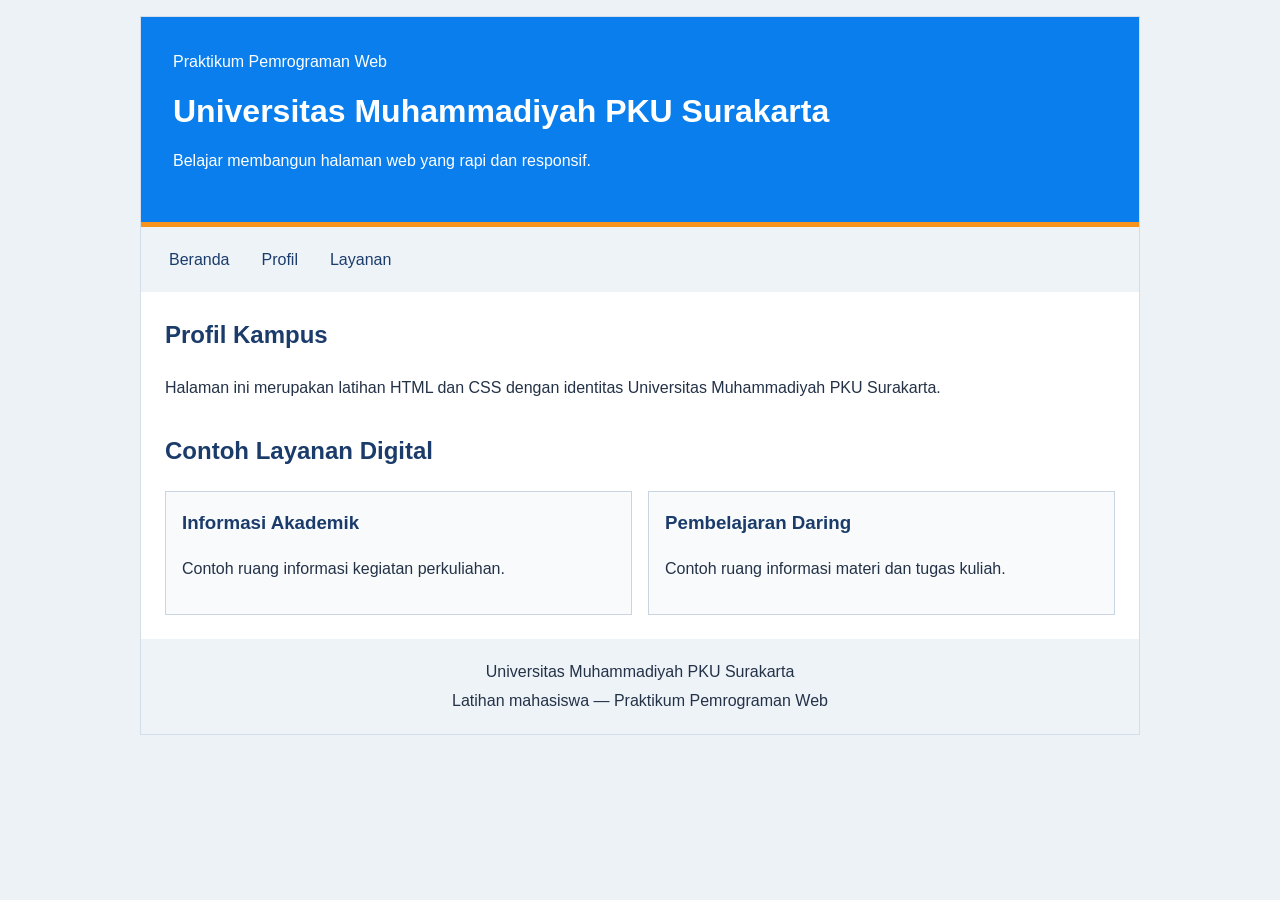
==== index.html @ 66db1a35 "WEB KAMPUS, DAN DATA DIRI" ====
<!DOCTYPE html>
<html lang="id">
<head>
  <meta charset="UTF-8">
  <meta name="viewport" content="width=device-width, initial-scale=1">
  <title>Profil Kampus | UMPKU</title>
  <link rel="stylesheet" href="style.css">
</head>
<body>
  <a class="lewati" href="#konten">Lewati ke konten</a>
  <div class="halaman">
    <header class="header" id="beranda">
      <p class="identitas">Praktikum Pemrograman Web</p>
      <h1>Universitas Muhammadiyah PKU Surakarta</h1>
      <p>Belajar membangun halaman web yang rapi dan responsif.</p>
</header>
<nav class="menu" aria-label="Navigasi utama">
  <a href="#beranda">Beranda</a>
  <a href="#profil">Profil</a>
  <a href="#layanan">Layanan</a>
</nav>
<main id="konten" tabindex="-1">
  <section id="profil" class="panel">
    <h2>Profil Kampus</h2>
    <p>Halaman ini merupakan latihan HTML dan CSS dengan
      identitas Universitas Muhammadiyah PKU Surakarta.</p>
</section>
<section id="layanan" class="panel">
  <h2>Contoh Layanan Digital</h2>
  <div class="kartu-grid">
    <article class="kartu">
      <h3>Informasi Akademik</h3>
      <p>Contoh ruang informasi kegiatan perkuliahan.</p>
    </article>
    <article class="kartu">
      <h3>Pembelajaran Daring</h3>
      <p>Contoh ruang informasi materi dan tugas kuliah.</p>
      </article>
    </div>
  </section>
</main>
<footer class="footer">
  <p>Universitas Muhammadiyah PKU Surakarta</p>
  <p>Latihan mahasiswa — Praktikum Pemrograman Web</p>
</footer>
</div>
</body>
</html>
---- style.css ----
* { box-sizing: border-box; }
html { scroll-padding-top: 1rem; }
body {
margin: 0;
font-family: Arial, sans-serif;
line-height: 1.6;
color: #243247;
background-color: #edf2f7;
}
.halaman {
width: min(100% - 2rem, 1000px);
margin: 1rem auto;
background: #ffffff;
border: 1px solid #d4deea;
}
.header {
padding: 2rem;
color: #ffffff;
background: #097eec;
border-bottom: 5px solid #f7941d;
}
h1 { margin: 0 0 1rem; font-size: 2rem; line-height: 1.3; }
h2, h3 { margin-top: 0; color: #1b3c6b; }
.identitas { margin-top: 0; }
.menu {
display: flex;
flex-wrap: wrap;
gap: 0.5rem;
padding: 0.75rem 1rem;
background: #eef3f8;
}
.menu a {
padding: 0.5rem 0.75rem;
color: #1b3c6b;
text-decoration: none;
border-radius: 0.25rem;
}
.menu a:hover { color: #ffffff; background: #1b3c6b; }
a:focus-visible { outline: 3px solid #1b3c6b; outline-offset: 3px; }
main { padding: 1.5rem; }
.panel + .panel { margin-top: 2rem; }
.kartu-grid {
    display: grid;
grid-template-columns: repeat(2, minmax(0, 1fr));
gap: 1rem;
}
.kartu { padding: 1rem; border: 1px solid #cbd5e1; background: #f8fafc;
}
.footer { padding: 1rem; text-align: center; background: #eef3f8; }
.footer p { margin: 0.25rem 0; }
.lewati { position: absolute; left: -10000px; }
.lewati:focus {
left: 1rem; top: 1rem; padding: 0.75rem;
background: #ffffff; color: #1b3c6b; z-index: 10;
}
@media (max-width: 600px) {
.header { padding: 1.25rem; }
h1 { font-size: 1.5rem; }
main { padding: 1rem; }
.kartu-grid { grid-template-columns: 1fr; }
}
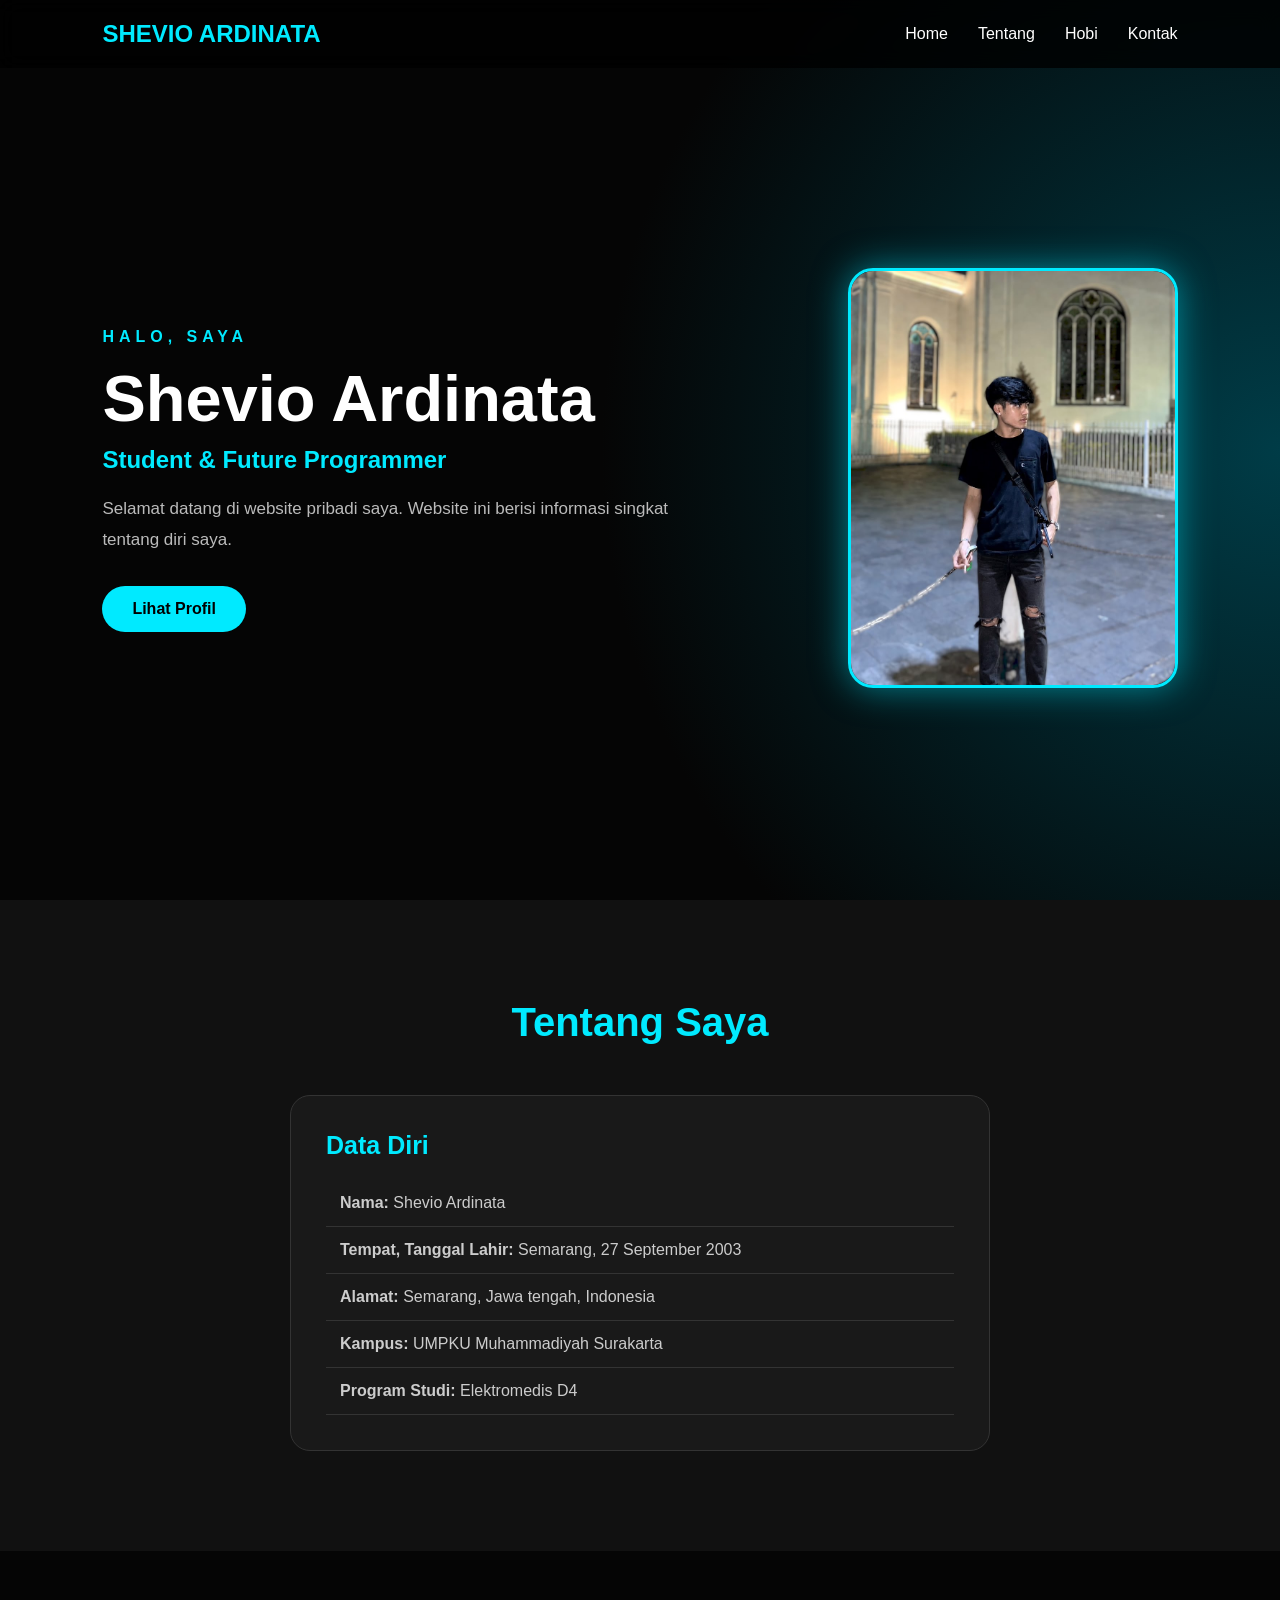
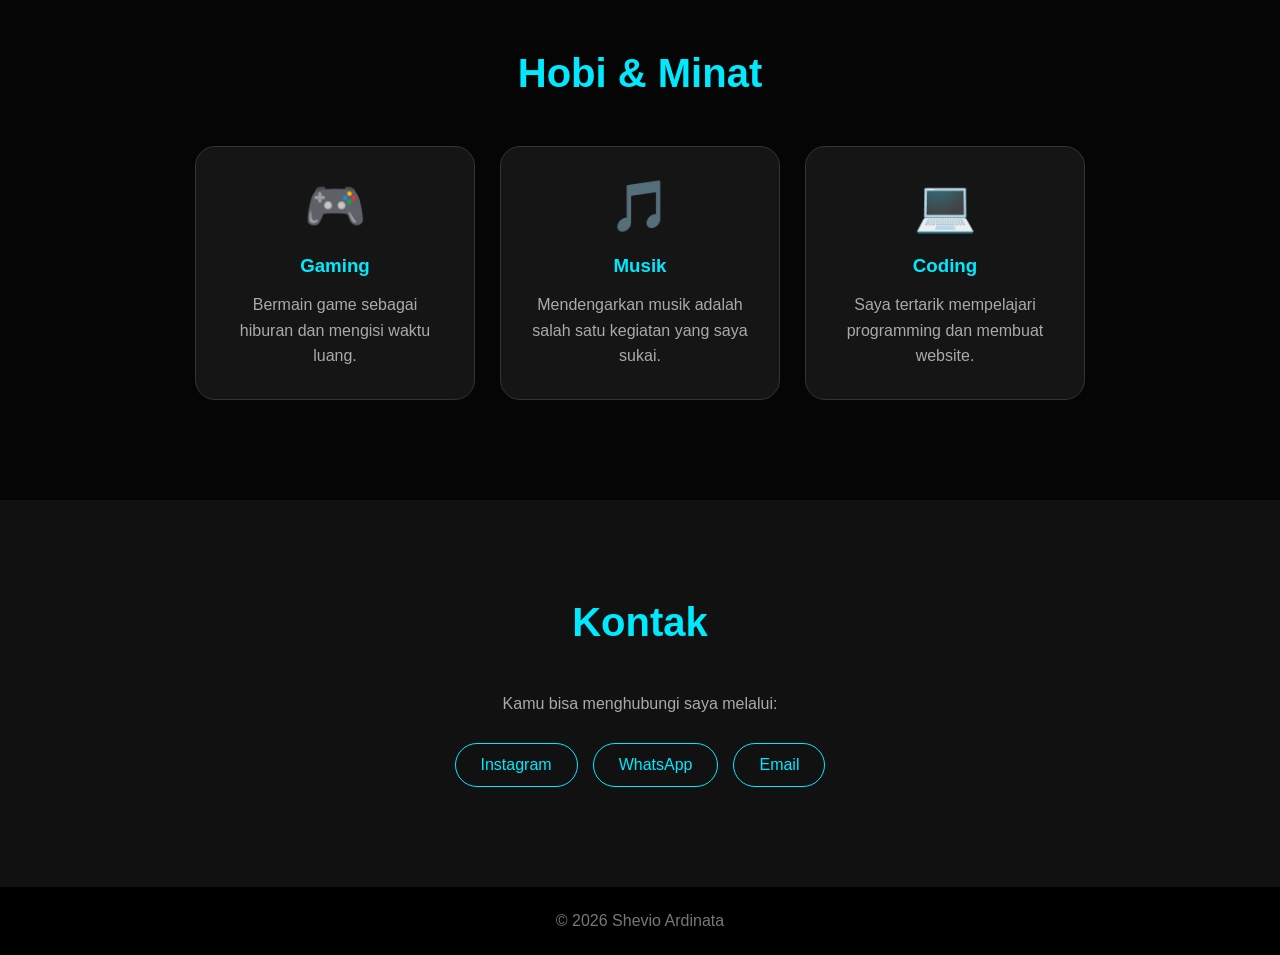
==== commit bdeddeb8: "DATA DIRI" ====
--- a/index.html
+++ b/index.html
@@ -1,48 +1,230 @@
 <!DOCTYPE html>
 <html lang="id">
+
 <head>
-  <meta charset="UTF-8">
-  <meta name="viewport" content="width=device-width, initial-scale=1">
-  <title>Profil Kampus | UMPKU</title>
-  <link rel="stylesheet" href="style.css">
+    <meta charset="UTF-8">
+
+    <meta name="viewport" content="width=device-width, initial-scale=1.0">
+
+    <title>Portfolio Shevio Ardinata</title>
+
+    <link rel="stylesheet" href="style.css">
 </head>
+
 <body>
-  <a class="lewati" href="#konten">Lewati ke konten</a>
-  <div class="halaman">
-    <header class="header" id="beranda">
-      <p class="identitas">Praktikum Pemrograman Web</p>
-      <h1>Universitas Muhammadiyah PKU Surakarta</h1>
-      <p>Belajar membangun halaman web yang rapi dan responsif.</p>
-</header>
-<nav class="menu" aria-label="Navigasi utama">
-  <a href="#beranda">Beranda</a>
-  <a href="#profil">Profil</a>
-  <a href="#layanan">Layanan</a>
-</nav>
-<main id="konten" tabindex="-1">
-  <section id="profil" class="panel">
-    <h2>Profil Kampus</h2>
-    <p>Halaman ini merupakan latihan HTML dan CSS dengan
-      identitas Universitas Muhammadiyah PKU Surakarta.</p>
-</section>
-<section id="layanan" class="panel">
-  <h2>Contoh Layanan Digital</h2>
-  <div class="kartu-grid">
-    <article class="kartu">
-      <h3>Informasi Akademik</h3>
-      <p>Contoh ruang informasi kegiatan perkuliahan.</p>
-    </article>
-    <article class="kartu">
-      <h3>Pembelajaran Daring</h3>
-      <p>Contoh ruang informasi materi dan tugas kuliah.</p>
-      </article>
-    </div>
-  </section>
-</main>
-<footer class="footer">
-  <p>Universitas Muhammadiyah PKU Surakarta</p>
-  <p>Latihan mahasiswa — Praktikum Pemrograman Web</p>
-</footer>
-</div>
+
+    <!-- NAVBAR -->
+    <header>
+
+        <div class="logo">
+            SHEVIO ARDINATA
+        </div>
+
+        <nav>
+            <a href="#home">Home</a>
+            <a href="#about">Tentang</a>
+            <a href="#hobi">Hobi</a>
+            <a href="#contact">Kontak</a>
+        </nav>
+
+    </header>
+
+
+    <!-- HOME -->
+    <section id="home" class="home">
+
+        <div class="home-text">
+
+            <p class="hello">
+                HALO, SAYA
+            </p>
+
+            <h1>
+                Shevio Ardinata
+            </h1>
+
+            <h2>
+                Student & Future Programmer
+            </h2>
+
+            <p class="description">
+                Selamat datang di website pribadi saya.
+                Website ini berisi informasi singkat
+                tentang diri saya.
+            </p>
+
+            <a href="#about" class="button">
+                Lihat Profil
+            </a>
+
+        </div>
+
+
+        <div class="profile">
+
+            <img src="foto.jpeg" alt="Foto Shevio Ardinata">
+
+        </div>
+
+    </section>
+
+
+    <!-- TENTANG -->
+    <section id="about" class="section">
+
+        <h2 class="title">
+            Tentang Saya
+        </h2>
+
+        <div class="about-box">
+
+            <h3>
+                Data Diri
+            </h3>
+
+            <p>
+                <b>Nama:</b>
+                Shevio Ardinata
+            </p>
+
+            <p>
+                <b>Tempat, Tanggal Lahir:</b>
+                Semarang, 27 September 2003
+            </p>
+
+            <p>
+                <b>Alamat:</b>
+                Semarang, Jawa tengah, Indonesia
+            </p>
+
+            <p>
+                <b>Kampus:</b>
+                UMPKU Muhammadiyah Surakarta
+            </p>
+
+            <p>
+                <b>Program Studi:</b>
+                Elektromedis D4
+            </p>
+
+        </div>
+
+    </section>
+
+
+    <!-- HOBI -->
+    <section id="hobi" class="section dark">
+
+        <h2 class="title">
+            Hobi & Minat
+        </h2>
+
+
+        <div class="cards">
+
+
+            <div class="card">
+
+                <div class="emoji">
+                    🎮
+                </div>
+
+                <h3>
+                    Gaming
+                </h3>
+
+                <p>
+                    Bermain game sebagai hiburan
+                    dan mengisi waktu luang.
+                </p>
+
+            </div>
+
+
+            <div class="card">
+
+                <div class="emoji">
+                    🎵
+                </div>
+
+                <h3>
+                    Musik
+                </h3>
+
+                <p>
+                    Mendengarkan musik adalah salah
+                    satu kegiatan yang saya sukai.
+                </p>
+
+            </div>
+
+
+            <div class="card">
+
+                <div class="emoji">
+                    💻
+                </div>
+
+                <h3>
+                    Coding
+                </h3>
+
+                <p>
+                    Saya tertarik mempelajari
+                    programming dan membuat website.
+                </p>
+
+            </div>
+
+
+        </div>
+
+    </section>
+
+
+    <!-- KONTAK -->
+    <section id="contact" class="section contact">
+
+        <h2 class="title">
+            Kontak
+        </h2>
+
+        <p>
+            Kamu bisa menghubungi saya melalui:
+        </p>
+
+
+        <div class="contact-buttons">
+
+            <a href="https://instagram.com/shevioardinata"
+               target="_blank">
+                Instagram
+            </a>
+
+            <a href="https://wa.me/681225341639"
+               target="_blank">
+                WhatsApp
+            </a>
+
+            <a href="mailto:sevioardinata09@gmail.com">
+                Email
+            </a>
+
+        </div>
+
+    </section>
+
+
+    <!-- FOOTER -->
+    <footer>
+
+        <p>
+            © 2026 Shevio Ardinata
+        </p>
+
+    </footer>
+
+
 </body>
+
 </html>
--- a/style.css
+++ b/style.css
@@ -1,61 +1,417 @@
-* { box-sizing: border-box; }
-html { scroll-padding-top: 1rem; }
+* {
+    margin: 0;
+    padding: 0;
+    box-sizing: border-box;
+    scroll-behavior: smooth;
+}
+
+
 body {
-margin: 0;
-font-family: Arial, sans-serif;
-line-height: 1.6;
-color: #243247;
-background-color: #edf2f7;
-}
-.halaman {
-width: min(100% - 2rem, 1000px);
-margin: 1rem auto;
-background: #ffffff;
-border: 1px solid #d4deea;
-}
-.header {
-padding: 2rem;
-color: #ffffff;
-background: #097eec;
-border-bottom: 5px solid #f7941d;
-}
-h1 { margin: 0 0 1rem; font-size: 2rem; line-height: 1.3; }
-h2, h3 { margin-top: 0; color: #1b3c6b; }
-.identitas { margin-top: 0; }
-.menu {
-display: flex;
-flex-wrap: wrap;
-gap: 0.5rem;
-padding: 0.75rem 1rem;
-background: #eef3f8;
-}
-.menu a {
-padding: 0.5rem 0.75rem;
-color: #1b3c6b;
-text-decoration: none;
-border-radius: 0.25rem;
-}
-.menu a:hover { color: #ffffff; background: #1b3c6b; }
-a:focus-visible { outline: 3px solid #1b3c6b; outline-offset: 3px; }
-main { padding: 1.5rem; }
-.panel + .panel { margin-top: 2rem; }
-.kartu-grid {
-    display: grid;
-grid-template-columns: repeat(2, minmax(0, 1fr));
-gap: 1rem;
-}
-.kartu { padding: 1rem; border: 1px solid #cbd5e1; background: #f8fafc;
-}
-.footer { padding: 1rem; text-align: center; background: #eef3f8; }
-.footer p { margin: 0.25rem 0; }
-.lewati { position: absolute; left: -10000px; }
-.lewati:focus {
-left: 1rem; top: 1rem; padding: 0.75rem;
-background: #ffffff; color: #1b3c6b; z-index: 10;
-}
-@media (max-width: 600px) {
-.header { padding: 1.25rem; }
-h1 { font-size: 1.5rem; }
-main { padding: 1rem; }
-.kartu-grid { grid-template-columns: 1fr; }
-}+    font-family: Arial, sans-serif;
+
+    background: #050505;
+
+    color: white;
+}
+
+
+/* ================= NAVBAR ================= */
+
+header {
+    position: fixed;
+
+    top: 0;
+    left: 0;
+
+    width: 100%;
+
+    padding: 20px 8%;
+
+    display: flex;
+
+    justify-content: space-between;
+
+    align-items: center;
+
+    background: rgba(0, 0, 0, 0.8);
+
+    backdrop-filter: blur(10px);
+
+    z-index: 1000;
+}
+
+
+.logo {
+    font-size: 24px;
+
+    font-weight: bold;
+
+    color: #00eaff;
+}
+
+
+nav {
+    display: flex;
+
+    gap: 30px;
+}
+
+
+nav a {
+    color: white;
+
+    text-decoration: none;
+
+    transition: 0.3s;
+}
+
+
+nav a:hover {
+    color: #00eaff;
+}
+
+
+/* ================= HOME ================= */
+
+.home {
+    min-height: 100vh;
+
+    padding: 120px 8% 60px;
+
+    display: flex;
+
+    align-items: center;
+
+    justify-content: space-between;
+
+    gap: 50px;
+
+    background:
+        radial-gradient(
+            circle at right,
+            #003c47,
+            #050505 50%
+        );
+}
+
+
+.home-text {
+    max-width: 600px;
+}
+
+
+.hello {
+    color: #00eaff;
+
+    letter-spacing: 5px;
+
+    font-weight: bold;
+
+    margin-bottom: 15px;
+}
+
+
+.home h1 {
+    font-size: 65px;
+
+    margin-bottom: 10px;
+}
+
+
+.home h2 {
+    color: #00eaff;
+
+    margin-bottom: 20px;
+}
+
+
+.description {
+    color: #bbbbbb;
+
+    line-height: 1.8;
+
+    font-size: 17px;
+}
+
+
+.button {
+    display: inline-block;
+
+    margin-top: 30px;
+
+    padding: 14px 30px;
+
+    background: #00eaff;
+
+    color: black;
+
+    text-decoration: none;
+
+    border-radius: 30px;
+
+    font-weight: bold;
+
+    transition: 0.3s;
+}
+
+
+.button:hover {
+    transform: translateY(-5px);
+
+    box-shadow:
+        0 0 25px #00eaff;
+}
+
+
+/* ================= FOTO ================= */
+
+.profile img {
+    width: 330px;
+
+    height: 420px;
+
+    object-fit: cover;
+
+    border-radius: 25px;
+
+    border: 3px solid #00eaff;
+
+    box-shadow:
+        0 0 35px rgba(0, 234, 255, 0.5);
+
+    transition: 0.5s;
+}
+
+
+.profile img:hover {
+    transform: scale(1.05);
+
+    box-shadow:
+        0 0 60px #00eaff;
+}
+
+
+/* ================= SECTION ================= */
+
+.section {
+    padding: 100px 8%;
+
+    text-align: center;
+
+    background: #111111;
+}
+
+
+.dark {
+    background: #050505;
+}
+
+
+.title {
+    color: #00eaff;
+
+    font-size: 40px;
+
+    margin-bottom: 50px;
+}
+
+
+/* ================= ABOUT ================= */
+
+.about-box {
+    max-width: 700px;
+
+    margin: auto;
+
+    padding: 35px;
+
+    background: #191919;
+
+    border: 1px solid #333;
+
+    border-radius: 20px;
+
+    text-align: left;
+}
+
+
+.about-box h3 {
+    color: #00eaff;
+
+    font-size: 25px;
+
+    margin-bottom: 20px;
+}
+
+
+.about-box p {
+    padding: 14px;
+
+    border-bottom: 1px solid #333;
+
+    color: #cccccc;
+}
+
+
+/* ================= HOBI ================= */
+
+.cards {
+    display: flex;
+
+    justify-content: center;
+
+    gap: 25px;
+
+    flex-wrap: wrap;
+}
+
+
+.card {
+    width: 280px;
+
+    padding: 30px;
+
+    background: #151515;
+
+    border: 1px solid #333;
+
+    border-radius: 20px;
+
+    transition: 0.4s;
+}
+
+
+.card:hover {
+    transform: translateY(-10px);
+
+    border-color: #00eaff;
+
+    box-shadow:
+        0 0 25px rgba(0, 234, 255, 0.3);
+}
+
+
+.emoji {
+    font-size: 50px;
+
+    margin-bottom: 20px;
+}
+
+
+.card h3 {
+    color: #00eaff;
+
+    margin-bottom: 15px;
+}
+
+
+.card p {
+    color: #aaaaaa;
+
+    line-height: 1.6;
+}
+
+
+/* ================= CONTACT ================= */
+
+.contact p {
+    color: #aaaaaa;
+
+    margin-bottom: 30px;
+}
+
+
+.contact-buttons {
+    display: flex;
+
+    justify-content: center;
+
+    gap: 15px;
+
+    flex-wrap: wrap;
+}
+
+
+.contact-buttons a {
+    padding: 12px 25px;
+
+    color: #00eaff;
+
+    text-decoration: none;
+
+    border: 1px solid #00eaff;
+
+    border-radius: 30px;
+
+    transition: 0.3s;
+}
+
+
+.contact-buttons a:hover {
+    background: #00eaff;
+
+    color: black;
+
+    box-shadow:
+        0 0 20px #00eaff;
+}
+
+
+/* ================= FOOTER ================= */
+
+footer {
+    padding: 25px;
+
+    text-align: center;
+
+    background: #000;
+
+    color: #777;
+}
+
+
+/* ================= HP ================= */
+
+@media (max-width: 768px) {
+
+    header {
+        padding: 15px 5%;
+    }
+
+
+    nav {
+        display: none;
+    }
+
+
+    .home {
+        flex-direction: column-reverse;
+
+        text-align: center;
+
+        padding-top: 120px;
+    }
+
+
+    .home h1 {
+        font-size: 42px;
+    }
+
+
+    .home h2 {
+        font-size: 20px;
+    }
+
+
+    .profile img {
+        width: 250px;
+
+        height: 320px;
+    }
+
+
+    .title {
+        font-size: 32px;
+    }
+
+}
